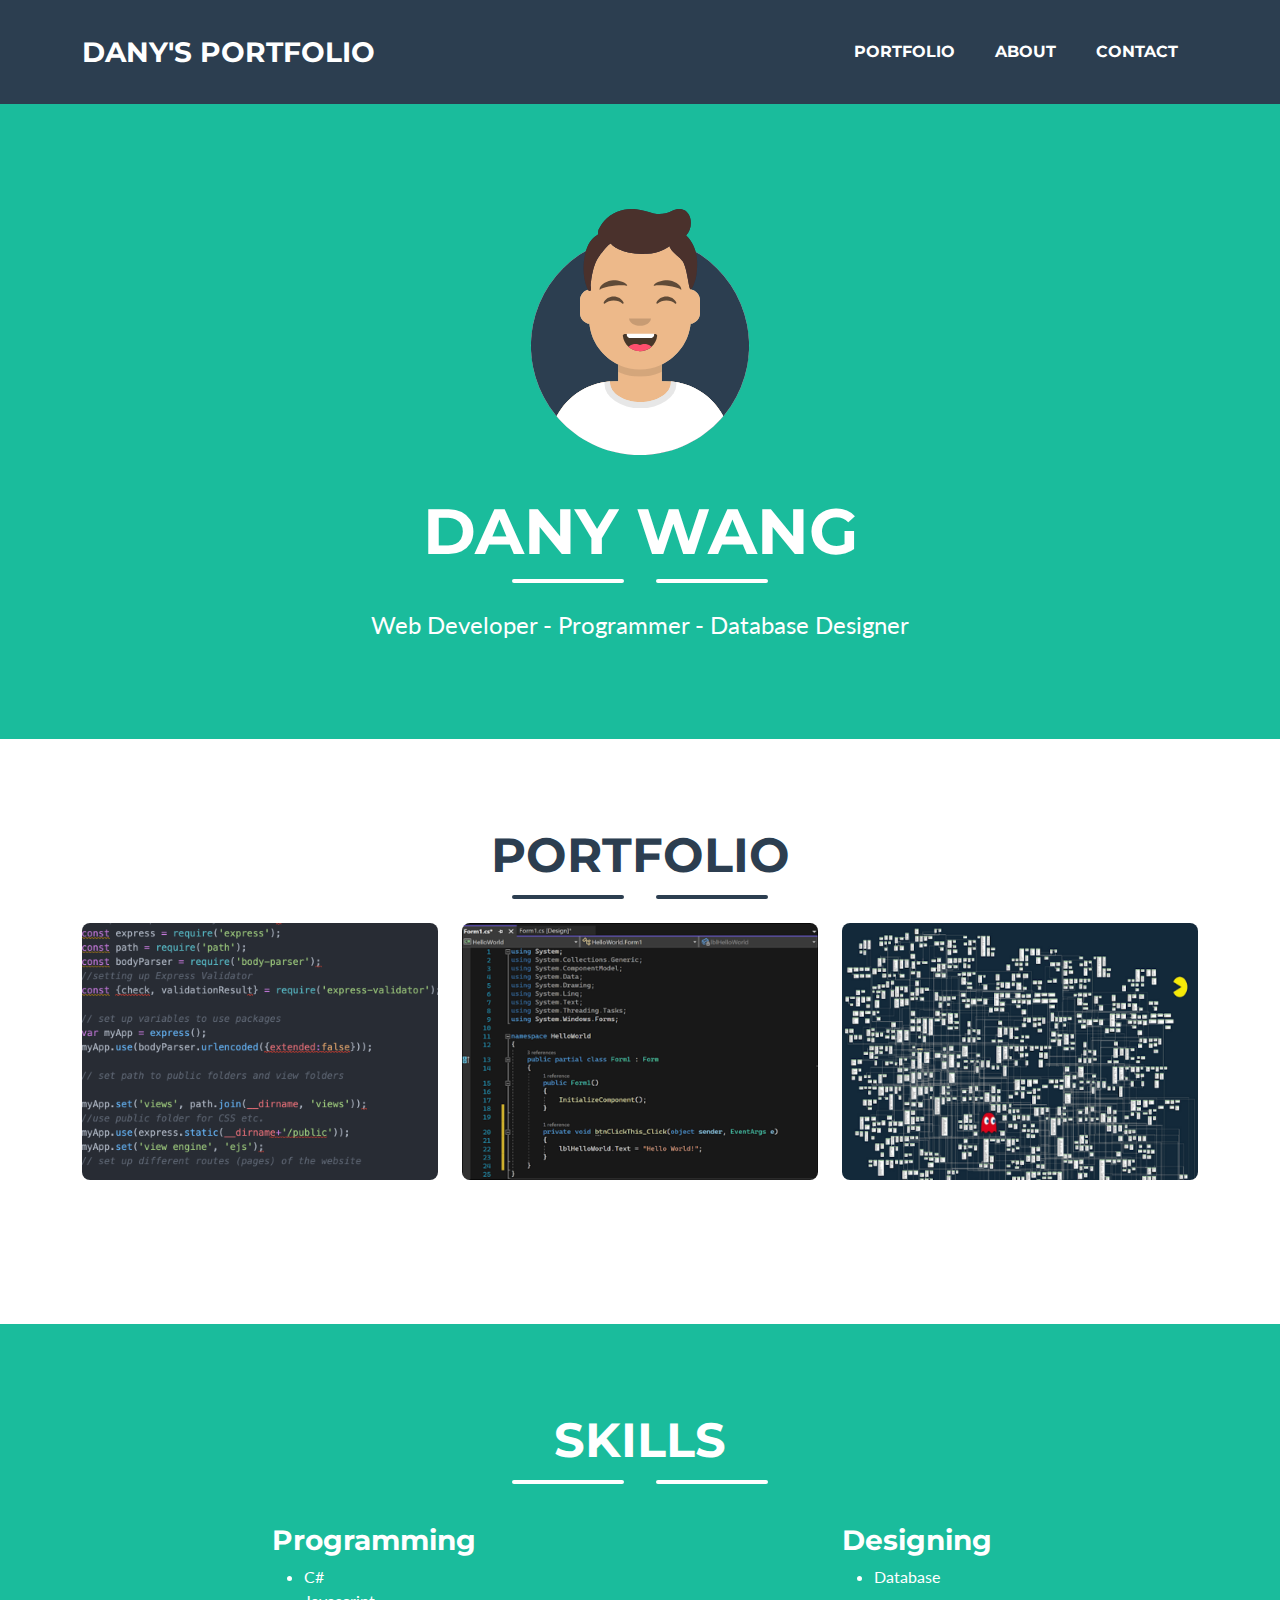
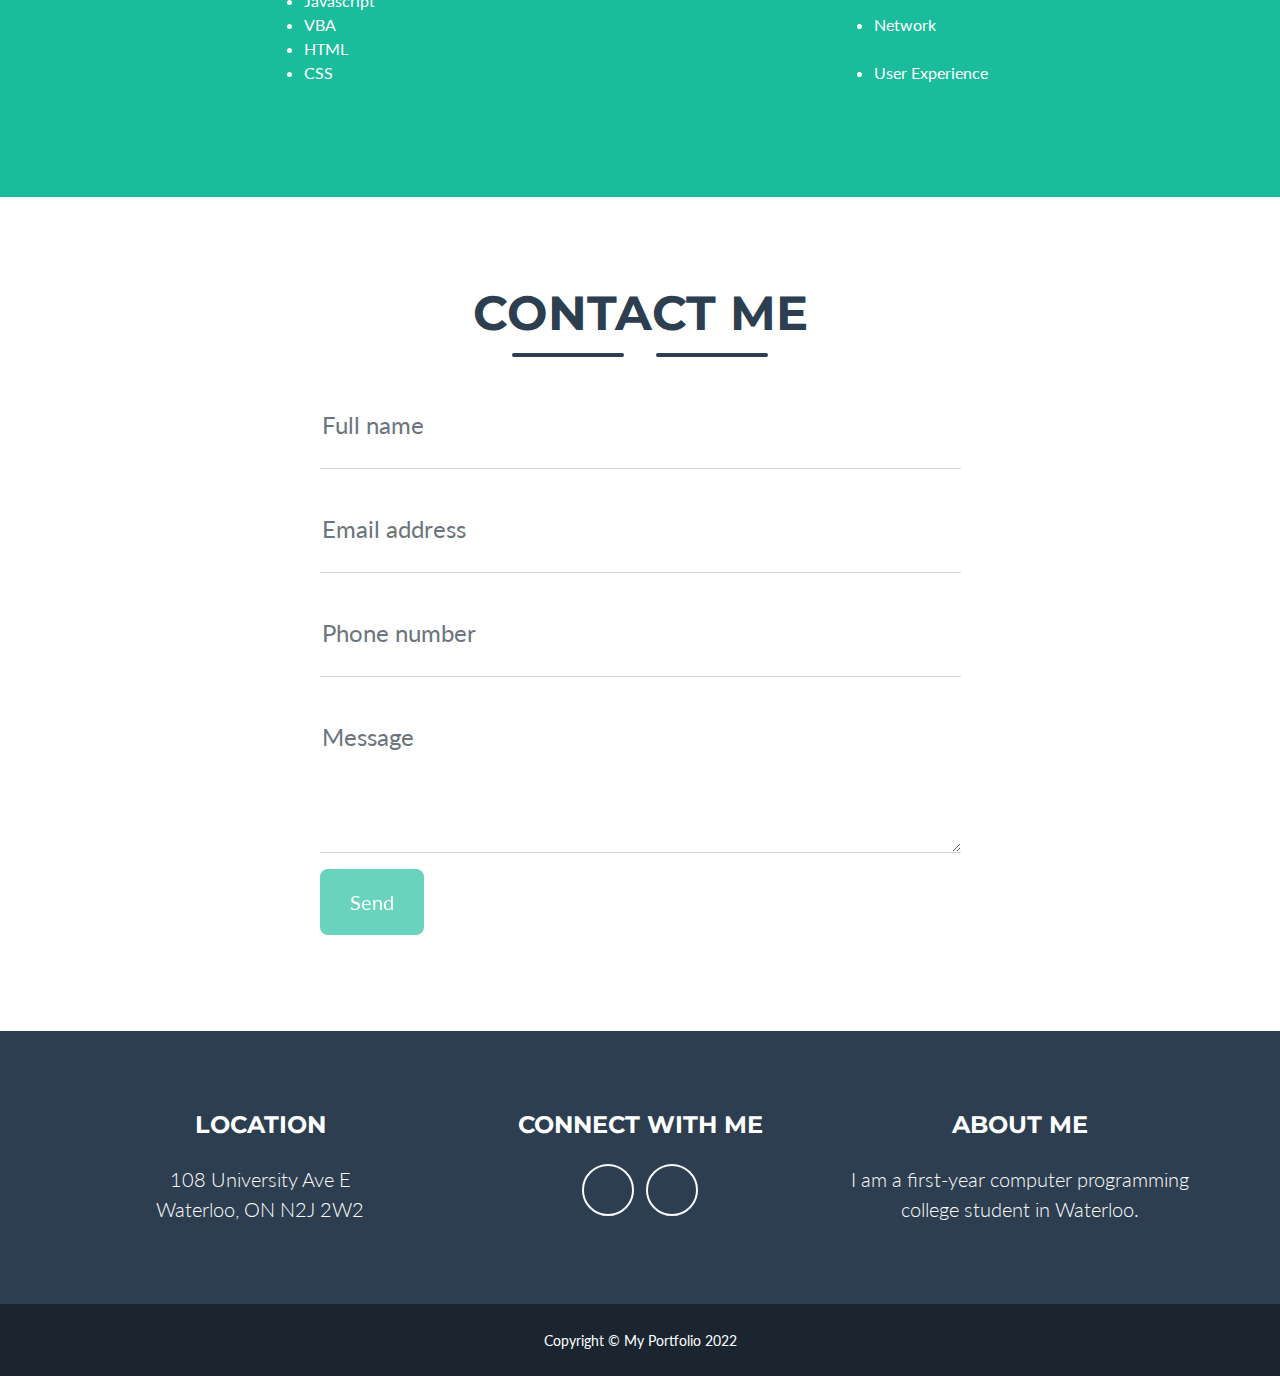
==== cloud_portforlio/index.html @ 2b86fd86 "Add files via upload" ====
<!DOCTYPE html>
<html lang="en">
    <head>
        <meta charset="utf-8" />
        <meta name="viewport" content="width=device-width, initial-scale=1, shrink-to-fit=no" />
        <meta name="description" content="" />
        <meta name="author" content="" />
        <title>Cloud Portfolio Page</title>
        <!-- Favicon-->
        <link rel="icon" type="image/x-icon" href="assets/favicon.ico" />
        <!-- Font Awesome icons (free version)-->
        <script src="https://use.fontawesome.com/releases/v5.15.4/js/all.js" crossorigin="anonymous"></script>
        <!-- Google fonts-->
        <link href="https://fonts.googleapis.com/css?family=Montserrat:400,700" rel="stylesheet" type="text/css" />
        <link href="https://fonts.googleapis.com/css?family=Lato:400,700,400italic,700italic" rel="stylesheet" type="text/css" />
        <!-- Core theme CSS (includes Bootstrap)-->
        <link href="css/styles.css" rel="stylesheet" />
    </head>
    <body id="page-top">
        <!-- Navigation-->
        <nav class="navbar navbar-expand-lg bg-secondary text-uppercase fixed-top" id="mainNav">
            <div class="container">
                <a class="navbar-brand" href="#page-top">Dany's Portfolio</a>
                <button class="navbar-toggler text-uppercase font-weight-bold bg-primary text-white rounded" type="button" data-bs-toggle="collapse" data-bs-target="#navbarResponsive" aria-controls="navbarResponsive" aria-expanded="false" aria-label="Toggle navigation">
                    Menu
                    <i class="fas fa-bars"></i>
                </button>
                <div class="collapse navbar-collapse" id="navbarResponsive">
                    <ul class="navbar-nav ms-auto">
                        <li class="nav-item mx-0 mx-lg-1"><a class="nav-link py-3 px-0 px-lg-3 rounded" href="#portfolio">Portfolio</a></li>
                        <li class="nav-item mx-0 mx-lg-1"><a class="nav-link py-3 px-0 px-lg-3 rounded" href="#about">About</a></li>
                        <li class="nav-item mx-0 mx-lg-1"><a class="nav-link py-3 px-0 px-lg-3 rounded" href="#contact">Contact</a></li>
                    </ul>
                </div>
            </div>
        </nav>
        <!-- Masthead-->
        <header class="masthead bg-primary text-white text-center">
            <div class="container d-flex align-items-center flex-column">
                <!-- Masthead Avatar Image-->
                <img class="masthead-avatar mb-5" src="assets/img/avataaars.svg" alt="..." />
                <!-- Masthead Heading-->
                <h1 class="masthead-heading text-uppercase mb-0">Dany Wang</h1>
                <!-- Icon Divider-->
                <div class="divider-custom divider-light">
                    <div class="divider-custom-line"></div>
                    <div class="divider-custom-icon"><i class="fas fa-star"></i></div>
                    <div class="divider-custom-line"></div>
                </div>
                <!-- Masthead Subheading-->
                <p class="masthead-subheading font-weight-light mb-0">Web Developer - Programmer - Database Designer</p>
            </div>
        </header>
        <!-- Portfolio Section-->
        <section class="page-section portfolio" id="portfolio">
            <div class="container">
                <!-- Portfolio Section Heading-->
                <h2 class="page-section-heading text-center text-uppercase text-secondary mb-0">Portfolio</h2>
                <!-- Icon Divider-->
                <div class="divider-custom">
                    <div class="divider-custom-line"></div>
                    <div class="divider-custom-icon"><i class="fas fa-star"></i></div>
                    <div class="divider-custom-line"></div>
                </div>
                <!-- Portfolio Grid Items-->
                <div class="row justify-content-center">
                    <!-- Portfolio Item 1-->
                    <div class="col-md-6 col-lg-4 mb-5">
                        <div class="portfolio-item mx-auto" data-bs-toggle="modal" data-bs-target="#portfolioModal1">
                            <div class="portfolio-item-caption d-flex align-items-center justify-content-center h-100 w-100">
                                <div class="portfolio-item-caption-content text-center text-white"><i class="fas fa-plus fa-3x"></i></div>
                            </div>
                            <img class="img-fluid" src="assets/img/portfolio/javascript.png" alt="..." />
                        </div>
                    </div>
                    <!-- Portfolio Item 2-->
                    <div class="col-md-6 col-lg-4 mb-5">
                        <div class="portfolio-item mx-auto" data-bs-toggle="modal" data-bs-target="#portfolioModal2">
                            <div class="portfolio-item-caption d-flex align-items-center justify-content-center h-100 w-100">
                                <div class="portfolio-item-caption-content text-center text-white"><i class="fas fa-plus fa-3x"></i></div>
                            </div>
                            <img class="img-fluid" src="assets/img/portfolio/csharp.png" alt="..." />
                        </div>
                    </div>
                    <!-- Portfolio Item 3-->
                    <div class="col-md-6 col-lg-4 mb-5">
                        <div class="portfolio-item mx-auto" data-bs-toggle="modal" data-bs-target="#portfolioModal3">
                            <div class="portfolio-item-caption d-flex align-items-center justify-content-center h-100 w-100">
                                <div class="portfolio-item-caption-content text-center text-white"><i class="fas fa-plus fa-3x"></i></div>
                            </div>
                            <img class="img-fluid" src="assets/img/portfolio/database.png" alt="..." />
                        </div>
                    </div>
                    <!-- Portfolio Item 4-->
                    <!-- <div class="col-md-6 col-lg-4 mb-5 mb-lg-0">
                        <div class="portfolio-item mx-auto" data-bs-toggle="modal" data-bs-target="#portfolioModal4">
                            <div class="portfolio-item-caption d-flex align-items-center justify-content-center h-100 w-100">
                                <div class="portfolio-item-caption-content text-center text-white"><i class="fas fa-plus fa-3x"></i></div>
                            </div>
                            <img class="img-fluid" src="assets/img/portfolio/game.png" alt="..." />
                        </div>
                    </div> -->
                    <!-- Portfolio Item 5-->
                    <!-- <div class="col-md-6 col-lg-4 mb-5 mb-md-0">
                        <div class="portfolio-item mx-auto" data-bs-toggle="modal" data-bs-target="#portfolioModal5">
                            <div class="portfolio-item-caption d-flex align-items-center justify-content-center h-100 w-100">
                                <div class="portfolio-item-caption-content text-center text-white"><i class="fas fa-plus fa-3x"></i></div>
                            </div>
                            <img class="img-fluid" src="assets/img/portfolio/safe.png" alt="..." />
                        </div>
                    </div> -->
                    <!-- Portfolio Item 6-->
                    <!-- <div class="col-md-6 col-lg-4">
                        <div class="portfolio-item mx-auto" data-bs-toggle="modal" data-bs-target="#portfolioModal6">
                            <div class="portfolio-item-caption d-flex align-items-center justify-content-center h-100 w-100">
                                <div class="portfolio-item-caption-content text-center text-white"><i class="fas fa-plus fa-3x"></i></div>
                            </div>
                            <img class="img-fluid" src="assets/img/portfolio/submarine.png" alt="..." />
                        </div>
                    </div>
                </div> -->
            </div>
        </section>
        <!-- About Section-->
        <section class="page-section bg-primary text-white mb-0" id="about">
            <div class="container">
                <!-- About Section Heading-->
                <h2 class="page-section-heading text-center text-uppercase text-white">Skills</h2>
                <!-- Icon Divider-->
                <div class="divider-custom divider-light">
                    <div class="divider-custom-line"></div>
                    <div class="divider-custom-icon"><i class="fas fa-star"></i></div>
                    <div class="divider-custom-line"></div>
                </div>
                <!-- About Section Content-->
                <div class="row">
                    <div class="col-lg-4 ms-auto">
                        <p class="lead">
                            <h3>Programming</h3>
                            <ul>
                                <li>C#</li>
                                <li>Javascript</li>
                                <li>VBA</li>
                                <li>HTML</li>
                                <li>CSS</li>
                            </ul>
                        </p>
                    </div>
                    <div class="col-lg-4 me-auto">
                        <p class="lead">
                            <h3>Designing</h3>
                            <ul>
                                <li>Database</li>
                            </br>
                                <li>Network</li>
                        </br>
                                <li>User Experience</li>
                            </ul>
                        </p>
                    </div>
                </div>
                <!-- About Section Button-->
            </div>
        </section>
        <!-- Contact Section-->
        <section class="page-section" id="contact">
            <div class="container">
                <!-- Contact Section Heading-->
                <h2 class="page-section-heading text-center text-uppercase text-secondary mb-0">Contact Me</h2>
                <!-- Icon Divider-->
                <div class="divider-custom">
                    <div class="divider-custom-line"></div>
                    <div class="divider-custom-icon"><i class="fas fa-star"></i></div>
                    <div class="divider-custom-line"></div>
                </div>
                <!-- Contact Section Form-->
                <div class="row justify-content-center">
                    <div class="col-lg-8 col-xl-7">
                        <!-- * * * * * * * * * * * * * * *-->
                        <!-- * * SB Forms Contact Form * *-->
                        <!-- * * * * * * * * * * * * * * *-->
                        <!-- This form is pre-integrated with SB Forms.-->
                        <!-- To make this form functional, sign up at-->
                        <!-- https://startbootstrap.com/solution/contact-forms-->
                        <!-- to get an API token!-->
                        <form id="contactForm" data-sb-form-api-token="API_TOKEN">
                            <!-- Name input-->
                            <div class="form-floating mb-3">
                                <input class="form-control" id="name" type="text" placeholder="Enter your name..." data-sb-validations="required" />
                                <label for="name">Full name</label>
                                <div class="invalid-feedback" data-sb-feedback="name:required">A name is required.</div>
                            </div>
                            <!-- Email address input-->
                            <div class="form-floating mb-3">
                                <input class="form-control" id="email" type="email" placeholder="name@example.com" data-sb-validations="required,email" />
                                <label for="email">Email address</label>
                                <div class="invalid-feedback" data-sb-feedback="email:required">An email is required.</div>
                                <div class="invalid-feedback" data-sb-feedback="email:email">Email is not valid.</div>
                            </div>
                            <!-- Phone number input-->
                            <div class="form-floating mb-3">
                                <input class="form-control" id="phone" type="tel" placeholder="(123) 456-7890" data-sb-validations="required" />
                                <label for="phone">Phone number</label>
                                <div class="invalid-feedback" data-sb-feedback="phone:required">A phone number is required.</div>
                            </div>
                            <!-- Message input-->
                            <div class="form-floating mb-3">
                                <textarea class="form-control" id="message" type="text" placeholder="Enter your message here..." style="height: 10rem" data-sb-validations="required"></textarea>
                                <label for="message">Message</label>
                                <div class="invalid-feedback" data-sb-feedback="message:required">A message is required.</div>
                            </div>
                            <!-- Submit success message-->
                            <!---->
                            <!-- This is what your users will see when the form-->
                            <!-- has successfully submitted-->
                            <div class="d-none" id="submitSuccessMessage">
                                <div class="text-center mb-3">
                                    <div class="fw-bolder">Message sent successfully!</div>
                                    I'll get back to you soon!
                                </div>
                            </div>
                            <!-- Submit error message-->
                            <!---->
                            <!-- This is what your users will see when there is-->
                            <!-- an error submitting the form-->
                            <div class="d-none" id="submitErrorMessage"><div class="text-center text-danger mb-3">Error sending message!</div></div>
                            <!-- Submit Button-->
                            <button class="btn btn-primary btn-xl disabled" id="submitButton" type="submit">Send</button>
                        </form>
                    </div>
                </div>
            </div>
        </section>
        <!-- Footer-->
        <footer class="footer text-center">
            <div class="container">
                <div class="row">
                    <!-- Footer Location-->
                    <div class="col-lg-4 mb-5 mb-lg-0">
                        <h4 class="text-uppercase mb-4">Location</h4>
                        <p class="lead mb-0">
                            108 University Ave E
                            <br />
                            Waterloo, ON N2J 2W2
                        </p>
                    </div>
                    <!-- Footer Social Icons-->
                    <div class="col-lg-4 mb-5 mb-lg-0">
                        <h4 class="text-uppercase mb-4">Connect with Me</h4>
                        <a class="btn btn-outline-light btn-social mx-1" href="https://www.facebook.com/Dany.UWU.Dany/"><i class="fab fa-fw fa-facebook-f"></i></a>
                        <!-- <a class="btn btn-outline-light btn-social mx-1" href="#!"><i class="fab fa-fw fa-twitter"></i></a> -->
                        <a class="btn btn-outline-light btn-social mx-1" href="https://www.linkedin.com/in/dany-wang-478772219/"><i class="fab fa-fw fa-linkedin-in"></i></a>
                        <!-- <a class="btn btn-outline-light btn-social mx-1" href="#!"><i class="fab fa-fw fa-dribbble"></i></a> -->
                    </div>
                    <!-- Footer About Text-->
                    <div class="col-lg-4">
                        <h4 class="text-uppercase mb-4">About Me</h4>
                        <p class="lead mb-0">
                            I am a first-year computer programming college student in Waterloo.
                        </p>
                    </div>
                </div>
            </div>
        </footer>
        <!-- Copyright Section-->
        <div class="copyright py-4 text-center text-white">
            <div class="container"><small>Copyright &copy; My Portfolio 2022</small></div>
        </div>
        <!-- Portfolio Modals-->
        <!-- Portfolio Modal 1-->
        <div class="portfolio-modal modal fade" id="portfolioModal1" tabindex="-1" aria-labelledby="portfolioModal1" aria-hidden="true">
            <div class="modal-dialog modal-xl">
                <div class="modal-content">
                    <div class="modal-header border-0"><button class="btn-close" type="button" data-bs-dismiss="modal" aria-label="Close"></button></div>
                    <div class="modal-body text-center pb-5">
                        <div class="container">
                            <div class="row justify-content-center">
                                <div class="col-lg-8">
                                    <!-- Portfolio Modal - Title-->
                                    <h2 class="portfolio-modal-title text-secondary text-uppercase mb-0">Web Development</h2>
                                    <!-- Icon Divider-->
                                    <div class="divider-custom">
                                        <div class="divider-custom-line"></div>
                                        <div class="divider-custom-icon"><i class="fas fa-star"></i></div>
                                        <div class="divider-custom-line"></div>
                                    </div>
                                    <!-- Portfolio Modal - Image-->
                                    <img class="img-fluid rounded mb-5" src="assets/img/portfolio/javascript.png" alt="..." />
                                    <!-- Portfolio Modal - Text-->
                                    <p class="mb-4">A form using node and express framework with server-side validation.</p>
                                    <button class="btn btn-primary" onclick="window.location.href='https://github.com/Dany-UwU/laughing-pancake/blob/main/InClass4.zip';" data-bs-dismiss="modal">
                                        <!-- <i class="fas fa-times fa-fw"></i> -->
                                        View Detail
                                    </button>
                                </div>
                            </div>
                        </div>
                    </div>
                </div>
            </div>
        </div>
        <!-- Portfolio Modal 2-->
        <div class="portfolio-modal modal fade" id="portfolioModal2" tabindex="-1" aria-labelledby="portfolioModal2" aria-hidden="true">
            <div class="modal-dialog modal-xl">
                <div class="modal-content">
                    <div class="modal-header border-0"><button class="btn-close" type="button" data-bs-dismiss="modal" aria-label="Close"></button></div>
                    <div class="modal-body text-center pb-5">
                        <div class="container">
                            <div class="row justify-content-center">
                                <div class="col-lg-8">
                                    <!-- Portfolio Modal - Title-->
                                    <h2 class="portfolio-modal-title text-secondary text-uppercase mb-0">Software Development</h2>
                                    <!-- Icon Divider-->
                                    <div class="divider-custom">
                                        <div class="divider-custom-line"></div>
                                        <div class="divider-custom-icon"><i class="fas fa-star"></i></div>
                                        <div class="divider-custom-line"></div>
                                    </div>
                                    <!-- Portfolio Modal - Image-->
                                    <img class="img-fluid rounded mb-5" src="assets/img/portfolio/csharp.png" alt="..." />
                                    <!-- Portfolio Modal - Text-->
                                    <p class="mb-4">An OOP .Net WinForm application.</p>
                                    <button class="btn btn-primary" onclick="window.location.href='https://github.com/Dany-UwU/laughing-pancake/blob/main/EncounterNotes.zip';" data-bs-dismiss="modal">
                                        <!-- <i class="fas fa-times fa-fw"></i> -->
                                        View Detail
                                    </button>
                                </div>
                            </div>
                        </div>
                    </div>
                </div>
            </div>
        </div>
        <!-- Portfolio Modal 3-->
        <div class="portfolio-modal modal fade" id="portfolioModal3" tabindex="-1" aria-labelledby="portfolioModal3" aria-hidden="true">
            <div class="modal-dialog modal-xl">
                <div class="modal-content">
                    <div class="modal-header border-0"><button class="btn-close" type="button" data-bs-dismiss="modal" aria-label="Close"></button></div>
                    <div class="modal-body text-center pb-5">
                        <div class="container">
                            <div class="row justify-content-center">
                                <div class="col-lg-8">
                                    <!-- Portfolio Modal - Title-->
                                    <h2 class="portfolio-modal-title text-secondary text-uppercase mb-0">Database Design</h2>
                                    <!-- Icon Divider-->
                                    <div class="divider-custom">
                                        <div class="divider-custom-line"></div>
                                        <div class="divider-custom-icon"><i class="fas fa-star"></i></div>
                                        <div class="divider-custom-line"></div>
                                    </div>
                                    <!-- Portfolio Modal - Image-->
                                    <img class="img-fluid rounded mb-5" src="assets/img/portfolio/database.png" alt="..." />
                                    <!-- Portfolio Modal - Text-->
                                    <p class="mb-4">An MS Access relational database design.</p>
                                    <button class="btn btn-primary" onclick="window.location.href='https://github.com/Dany-UwU/laughing-pancake/blob/main/firefighter.accdb';" data-bs-dismiss="modal">
                                        <!-- <i class="fas fa-times fa-fw"></i> -->
                                        View Detail
                                    </button>
                                </div>
                            </div>
                        </div>
                    </div>
                </div>
            </div>
        </div>
        <!-- Portfolio Modal 4-->
        <div class="portfolio-modal modal fade" id="portfolioModal4" tabindex="-1" aria-labelledby="portfolioModal4" aria-hidden="true">
            <div class="modal-dialog modal-xl">
                <div class="modal-content">
                    <div class="modal-header border-0"><button class="btn-close" type="button" data-bs-dismiss="modal" aria-label="Close"></button></div>
                    <div class="modal-body text-center pb-5">
                        <div class="container">
                            <div class="row justify-content-center">
                                <div class="col-lg-8">
                                    <!-- Portfolio Modal - Title-->
                                    <h2 class="portfolio-modal-title text-secondary text-uppercase mb-0">Controller</h2>
                                    <!-- Icon Divider-->
                                    <div class="divider-custom">
                                        <div class="divider-custom-line"></div>
                                        <div class="divider-custom-icon"><i class="fas fa-star"></i></div>
                                        <div class="divider-custom-line"></div>
                                    </div>
                                    <!-- Portfolio Modal - Image-->
                                    <img class="img-fluid rounded mb-5" src="assets/img/portfolio/game.png" alt="..." />
                                    <!-- Portfolio Modal - Text-->
                                    <p class="mb-4">Lorem ipsum dolor sit amet, consectetur adipisicing elit. Mollitia neque assumenda ipsam nihil, molestias magnam, recusandae quos quis inventore quisquam velit asperiores, vitae? Reprehenderit soluta, eos quod consequuntur itaque. Nam.</p>
                                    <button class="btn btn-primary" href="#!" data-bs-dismiss="modal">
                                        <i class="fas fa-times fa-fw"></i>
                                        Close Window
                                    </button>
                                </div>
                            </div>
                        </div>
                    </div>
                </div>
            </div>
        </div>
        <!-- Portfolio Modal 5-->
        <div class="portfolio-modal modal fade" id="portfolioModal5" tabindex="-1" aria-labelledby="portfolioModal5" aria-hidden="true">
            <div class="modal-dialog modal-xl">
                <div class="modal-content">
                    <div class="modal-header border-0"><button class="btn-close" type="button" data-bs-dismiss="modal" aria-label="Close"></button></div>
                    <div class="modal-body text-center pb-5">
                        <div class="container">
                            <div class="row justify-content-center">
                                <div class="col-lg-8">
                                    <!-- Portfolio Modal - Title-->
                                    <h2 class="portfolio-modal-title text-secondary text-uppercase mb-0">Locked Safe</h2>
                                    <!-- Icon Divider-->
                                    <div class="divider-custom">
                                        <div class="divider-custom-line"></div>
                                        <div class="divider-custom-icon"><i class="fas fa-star"></i></div>
                                        <div class="divider-custom-line"></div>
                                    </div>
                                    <!-- Portfolio Modal - Image-->
                                    <img class="img-fluid rounded mb-5" src="assets/img/portfolio/safe.png" alt="..." />
                                    <!-- Portfolio Modal - Text-->
                                    <p class="mb-4">Lorem ipsum dolor sit amet, consectetur adipisicing elit. Mollitia neque assumenda ipsam nihil, molestias magnam, recusandae quos quis inventore quisquam velit asperiores, vitae? Reprehenderit soluta, eos quod consequuntur itaque. Nam.</p>
                                    <button class="btn btn-primary" href="#!" data-bs-dismiss="modal">
                                        <i class="fas fa-times fa-fw"></i>
                                        Close Window
                                    </button>
                                </div>
                            </div>
                        </div>
                    </div>
                </div>
            </div>
        </div>
        <!-- Portfolio Modal 6-->
        <div class="portfolio-modal modal fade" id="portfolioModal6" tabindex="-1" aria-labelledby="portfolioModal6" aria-hidden="true">
            <div class="modal-dialog modal-xl">
                <div class="modal-content">
                    <div class="modal-header border-0"><button class="btn-close" type="button" data-bs-dismiss="modal" aria-label="Close"></button></div>
                    <div class="modal-body text-center pb-5">
                        <div class="container">
                            <div class="row justify-content-center">
                                <div class="col-lg-8">
                                    <!-- Portfolio Modal - Title-->
                                    <h2 class="portfolio-modal-title text-secondary text-uppercase mb-0">Submarine</h2>
                                    <!-- Icon Divider-->
                                    <div class="divider-custom">
                                        <div class="divider-custom-line"></div>
                                        <div class="divider-custom-icon"><i class="fas fa-star"></i></div>
                                        <div class="divider-custom-line"></div>
                                    </div>
                                    <!-- Portfolio Modal - Image-->
                                    <img class="img-fluid rounded mb-5" src="assets/img/portfolio/submarine.png" alt="..." />
                                    <!-- Portfolio Modal - Text-->
                                    <p class="mb-4">Lorem ipsum dolor sit amet, consectetur adipisicing elit. Mollitia neque assumenda ipsam nihil, molestias magnam, recusandae quos quis inventore quisquam velit asperiores, vitae? Reprehenderit soluta, eos quod consequuntur itaque. Nam.</p>
                                    <button class="btn btn-primary" href="#!" data-bs-dismiss="modal">
                                        <i class="fas fa-times fa-fw"></i>
                                        Close Window
                                    </button>
                                </div>
                            </div>
                        </div>
                    </div>
                </div>
            </div>
        </div>
        <!-- Bootstrap core JS-->
        <script src="https://cdn.jsdelivr.net/npm/bootstrap@5.1.3/dist/js/bootstrap.bundle.min.js"></script>
        <!-- Core theme JS-->
        <script src="js/scripts.js"></script>
        <!-- * * * * * * * * * * * * * * * * * * * * * * * * * * * * * * * * * * * * * * * *-->
        <!-- * *                               SB Forms JS                               * *-->
        <!-- * * Activate your form at https://startbootstrap.com/solution/contact-forms * *-->
        <!-- * * * * * * * * * * * * * * * * * * * * * * * * * * * * * * * * * * * * * * * *-->
        <script src="https://cdn.startbootstrap.com/sb-forms-latest.js"></script>
    </body>
</html>
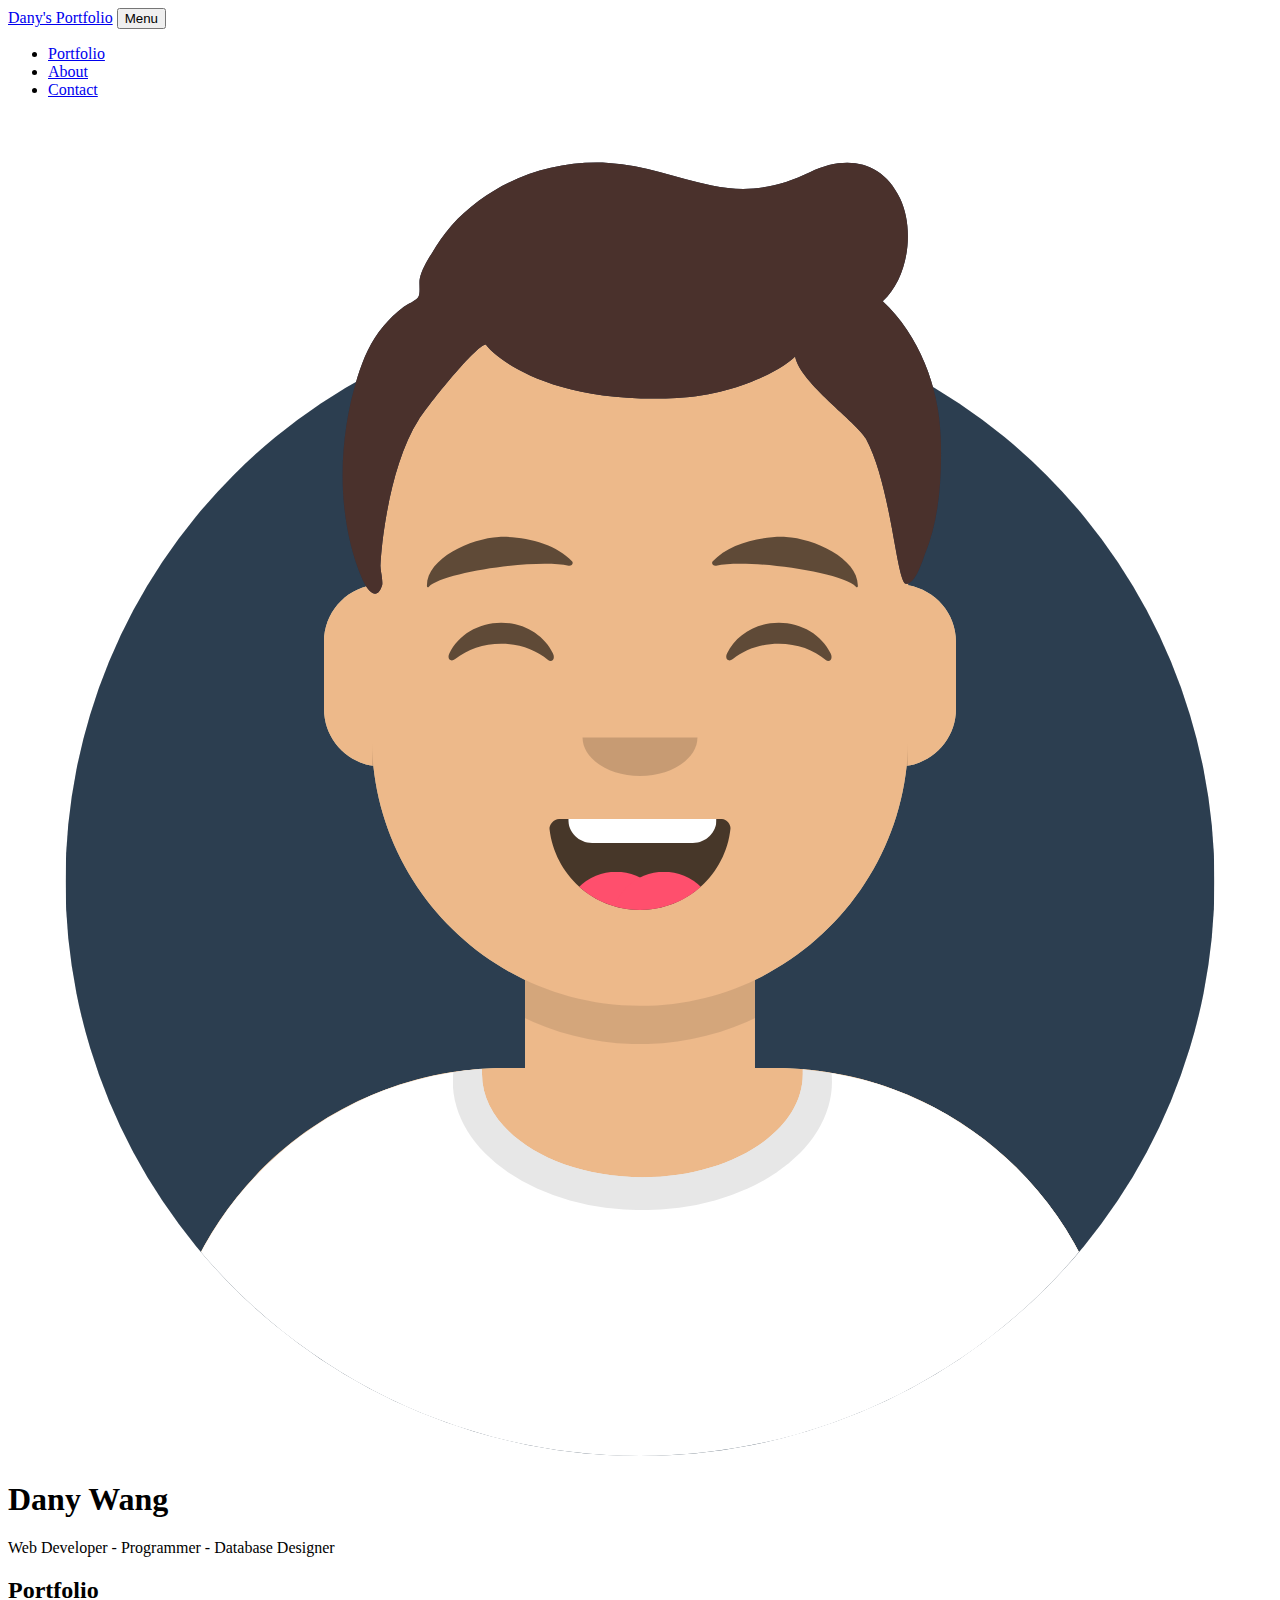
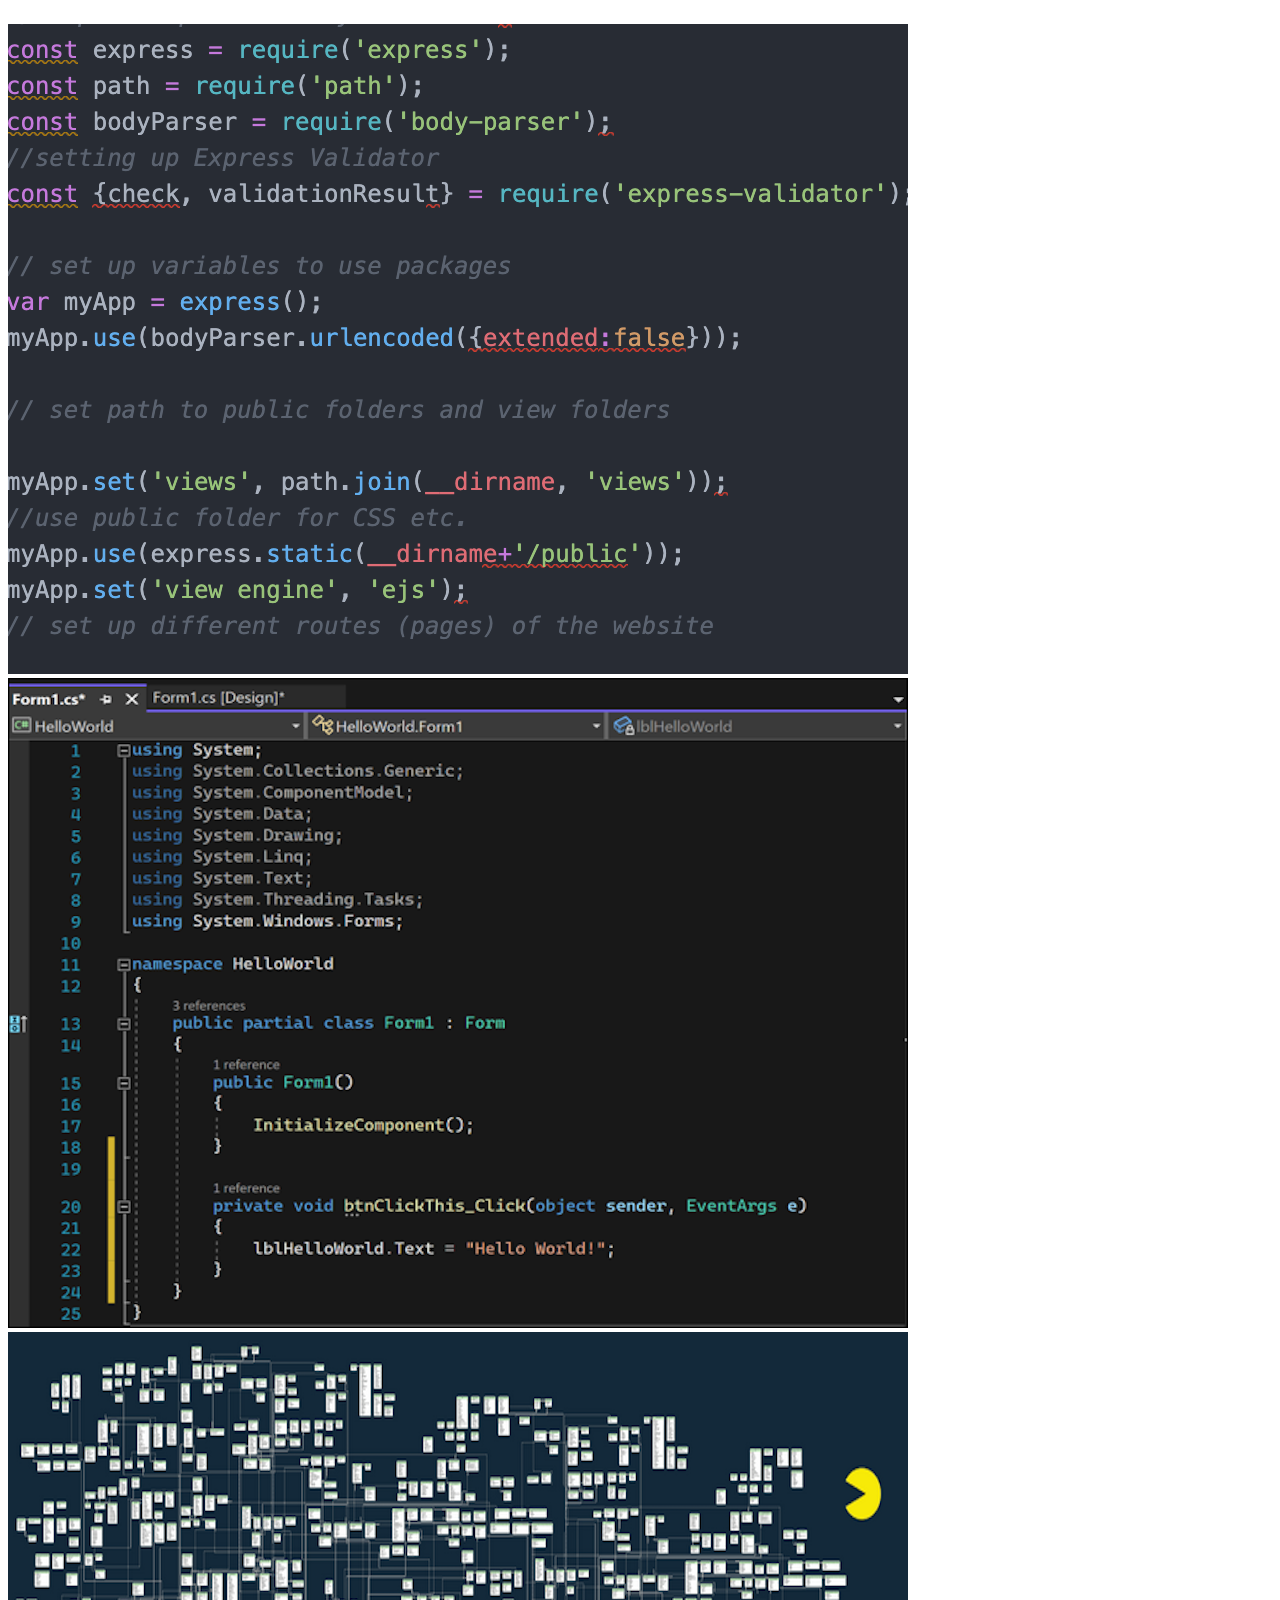
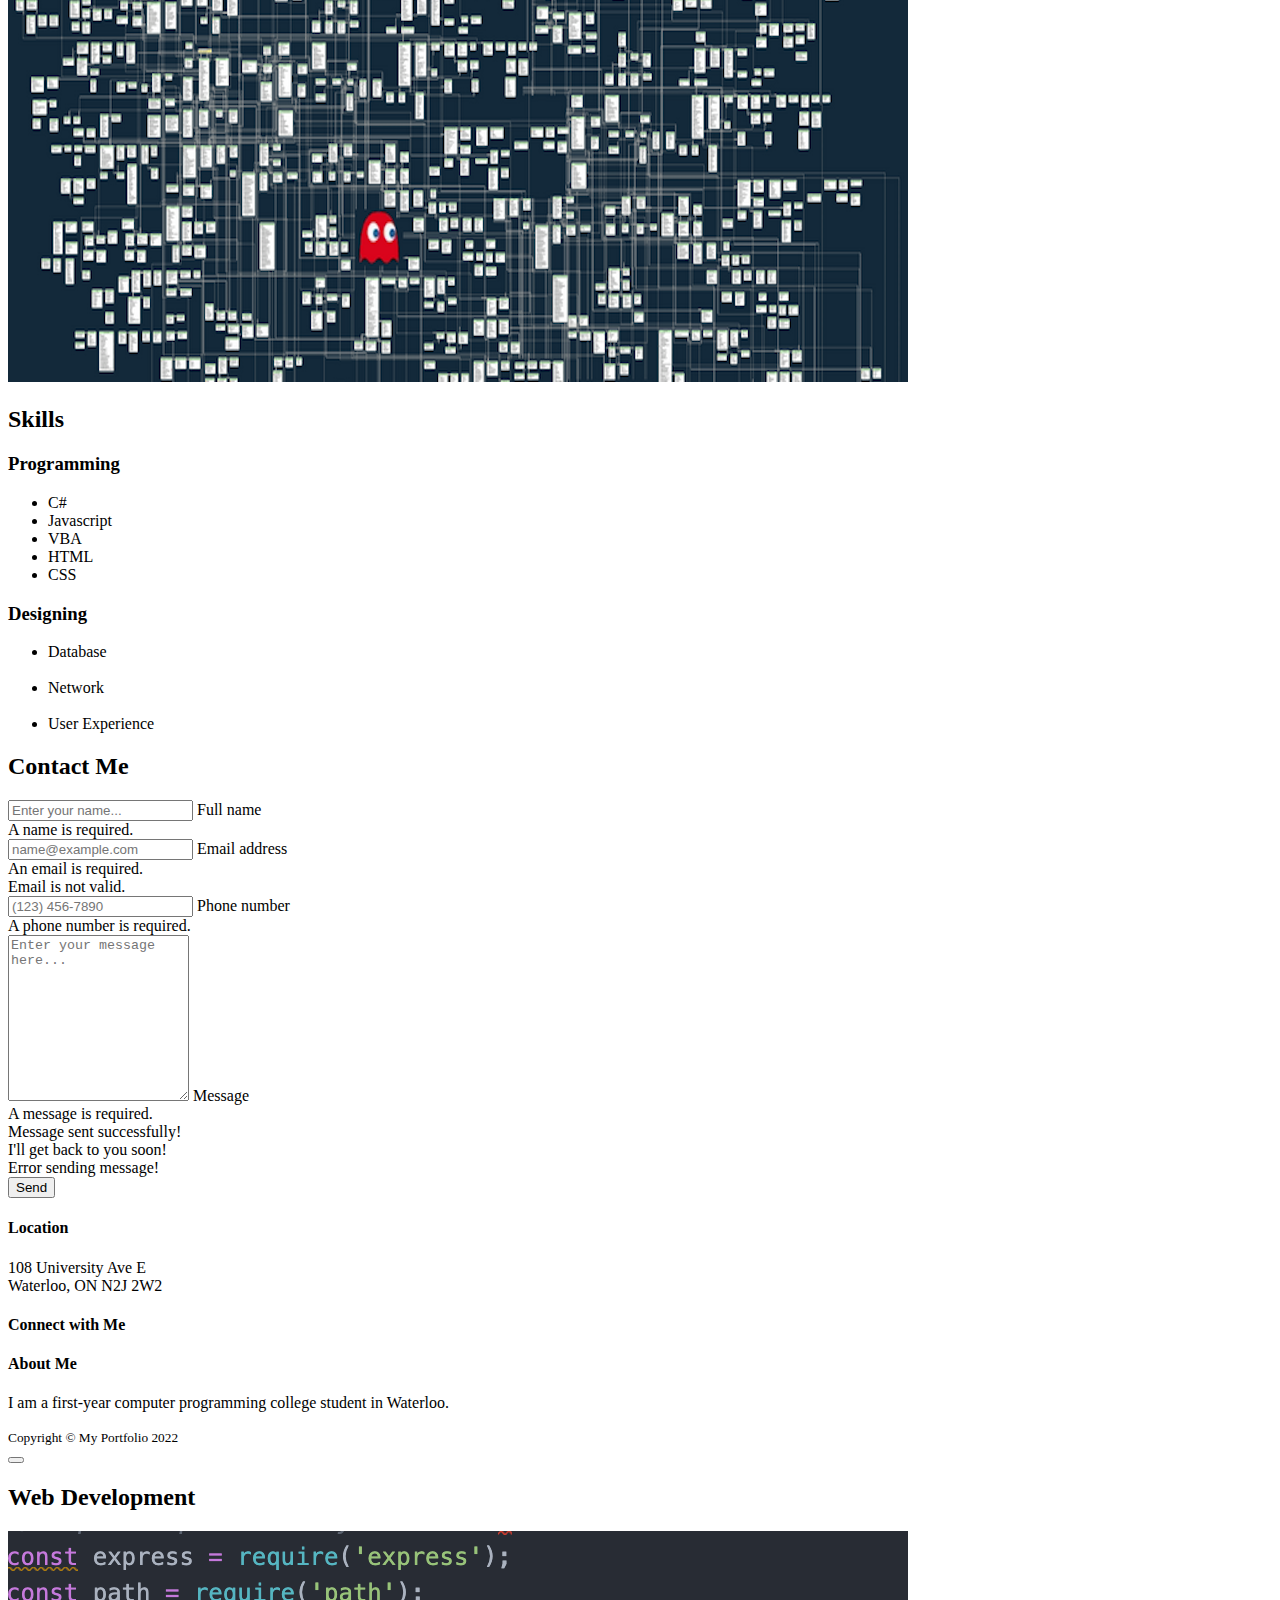
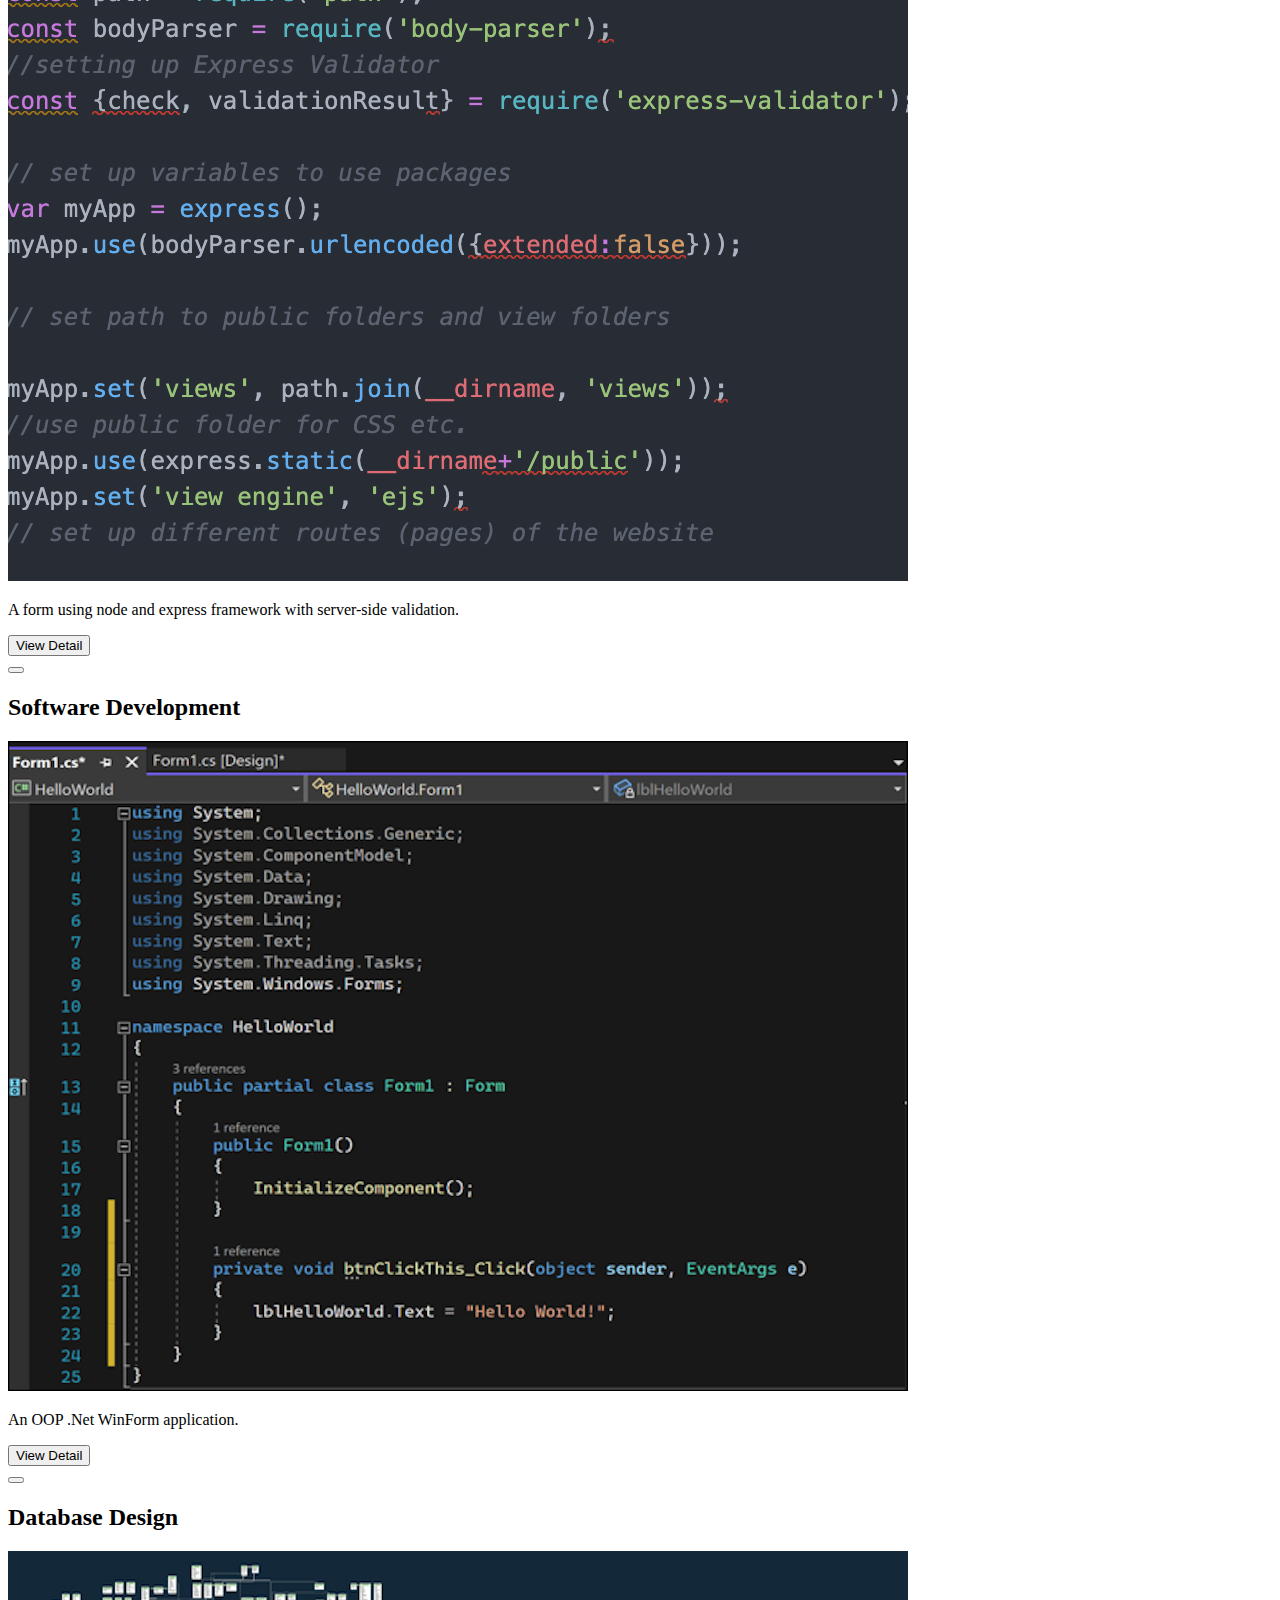
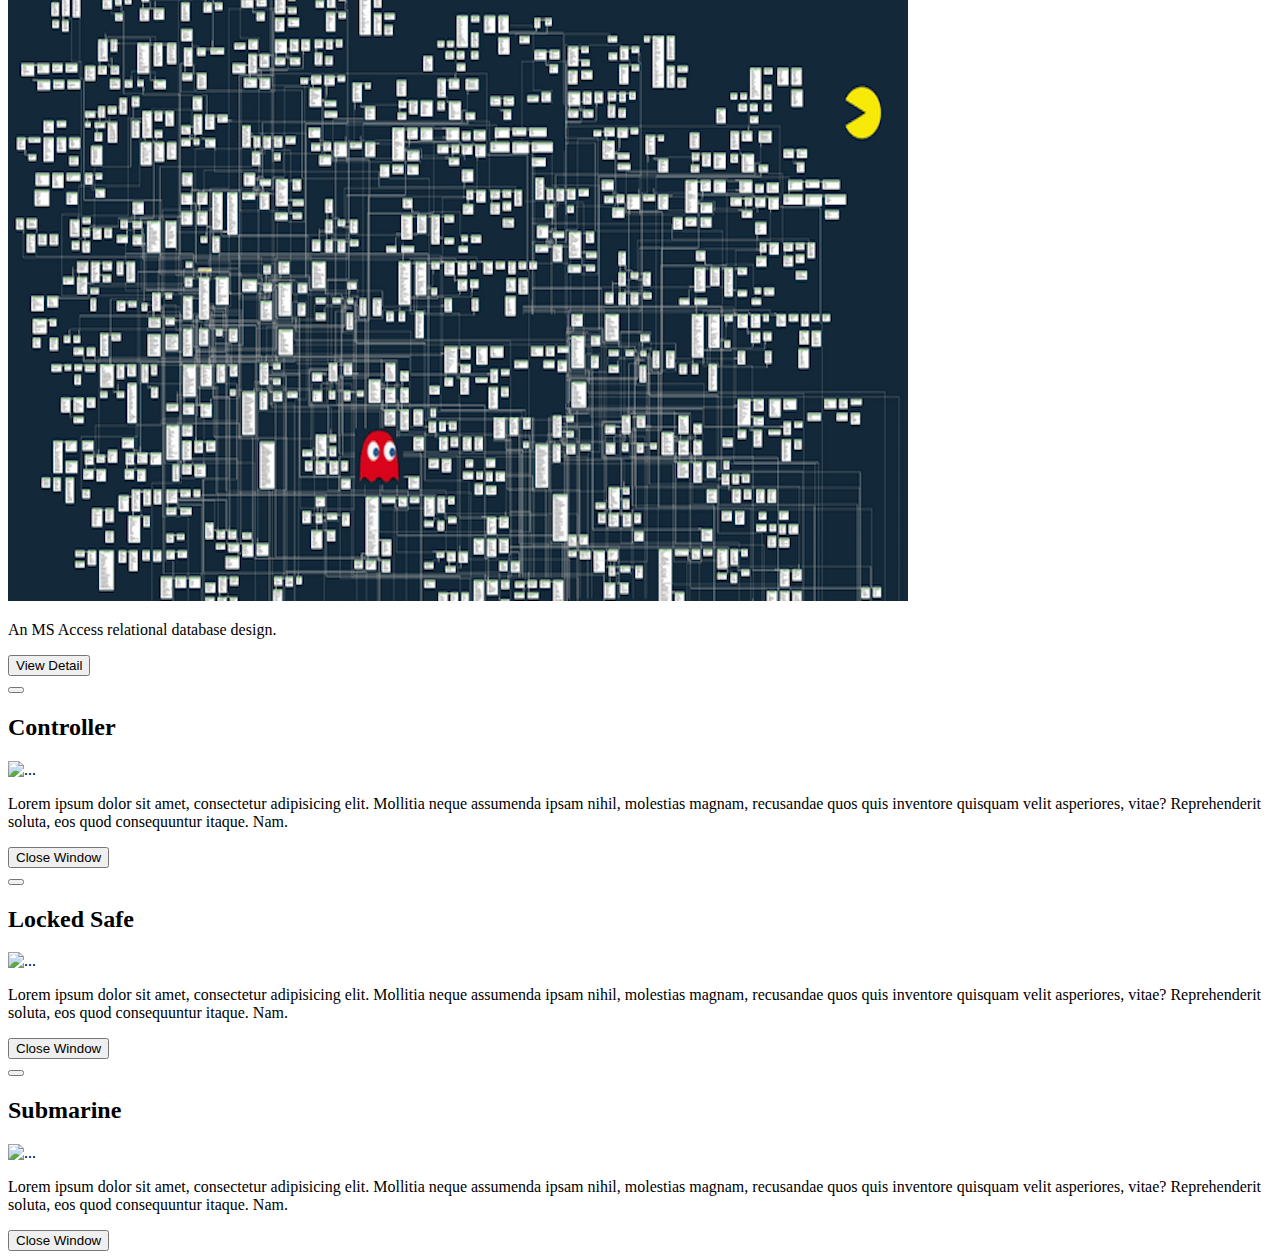
==== commit d7982a8a: "Add files via upload" ====
--- a/cloud_portforlio/index.html
+++ b/cloud_portforlio/index.html
@@ -14,7 +14,7 @@
         <link href="https://fonts.googleapis.com/css?family=Montserrat:400,700" rel="stylesheet" type="text/css" />
         <link href="https://fonts.googleapis.com/css?family=Lato:400,700,400italic,700italic" rel="stylesheet" type="text/css" />
         <!-- Core theme CSS (includes Bootstrap)-->
-        <link href="css/styles.css" rel="stylesheet" />
+        <link href="cloud_portforlio/css/styles.css" rel="stylesheet" />
     </head>
     <body id="page-top">
         <!-- Navigation-->
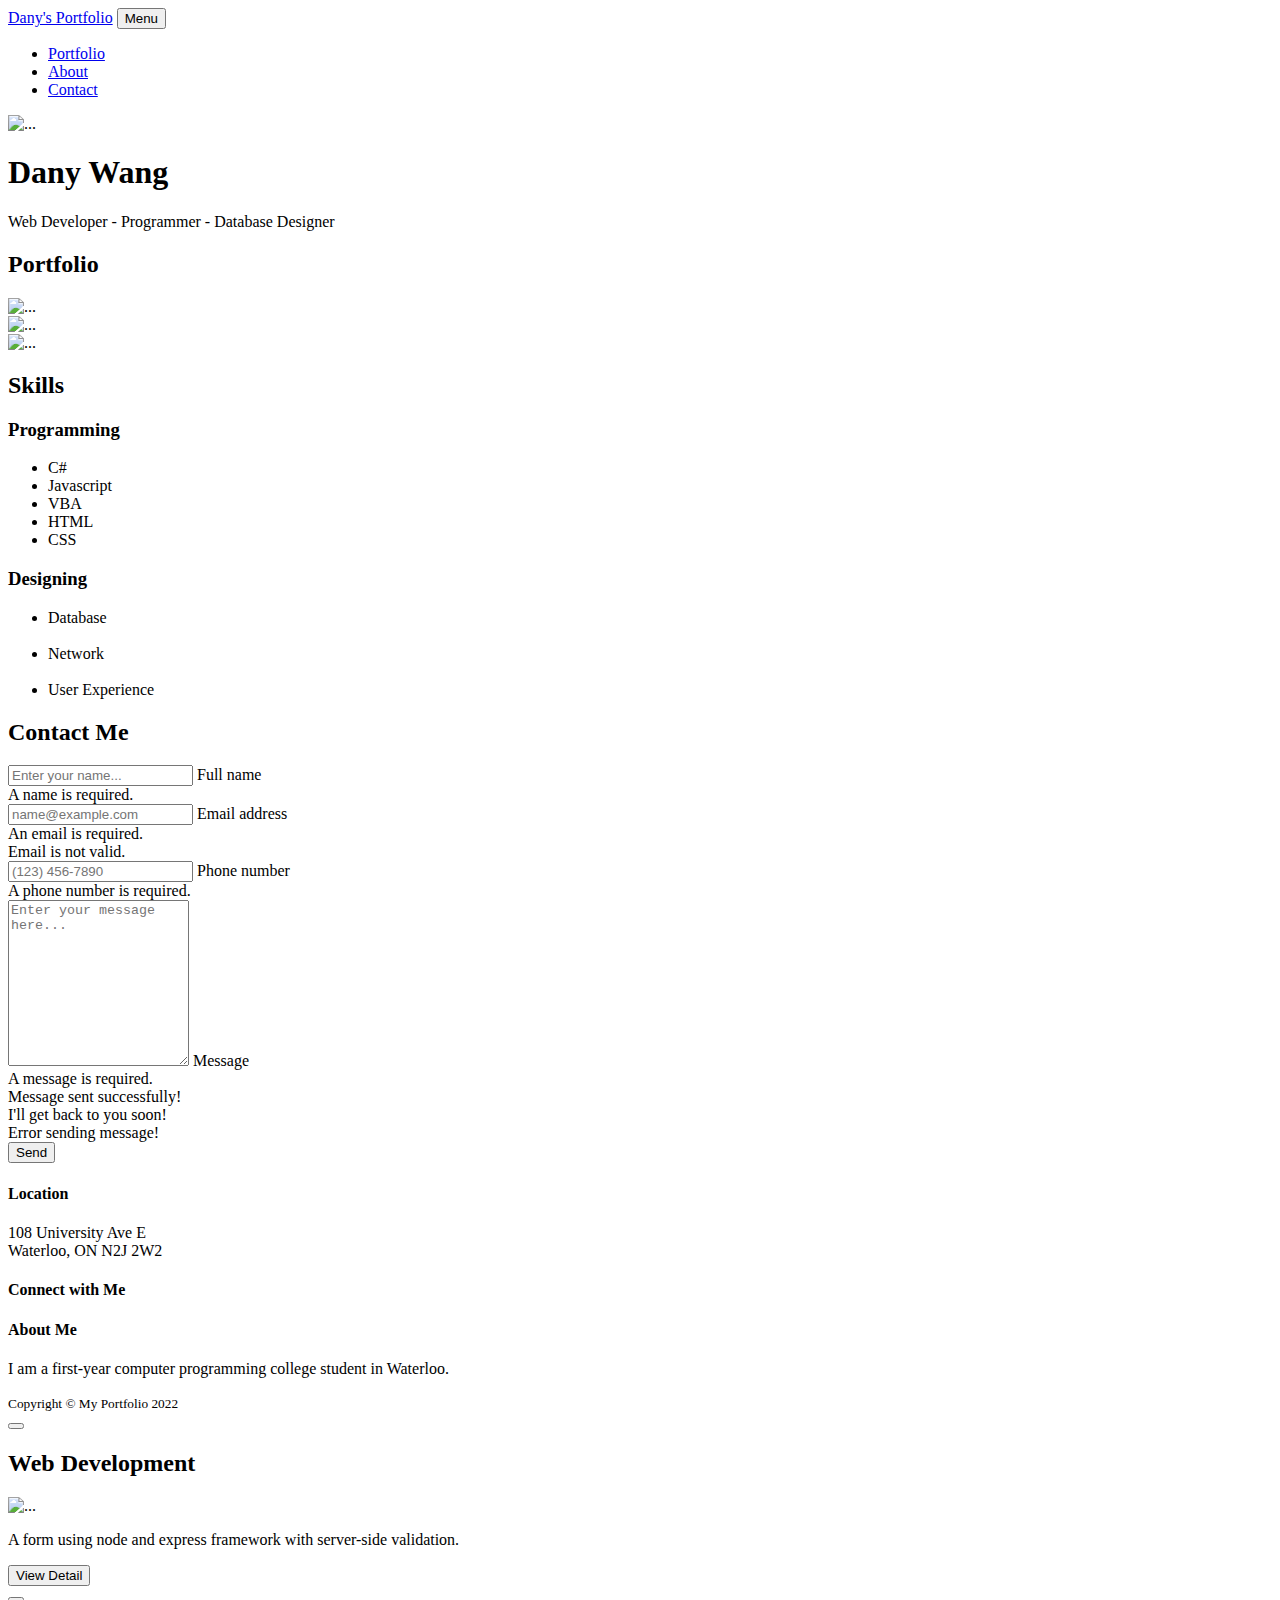
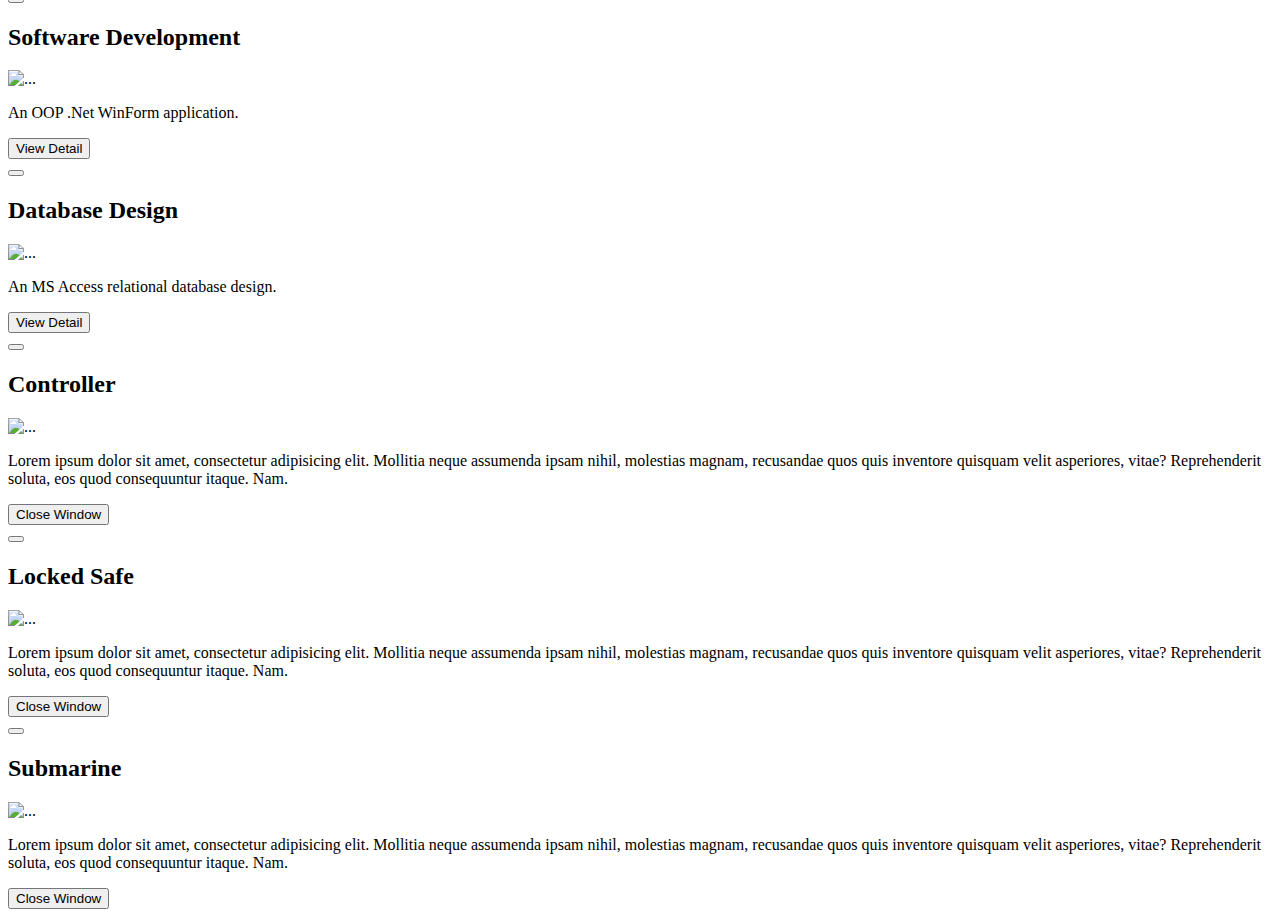
==== commit c961833f: "Add files via upload" ====
--- a/cloud_portforlio/index.html
+++ b/cloud_portforlio/index.html
@@ -38,7 +38,7 @@
         <header class="masthead bg-primary text-white text-center">
             <div class="container d-flex align-items-center flex-column">
                 <!-- Masthead Avatar Image-->
-                <img class="masthead-avatar mb-5" src="assets/img/avataaars.svg" alt="..." />
+                <img class="masthead-avatar mb-5" src="cloud_portforlio/assets/img/avataaars.svg" alt="..." />
                 <!-- Masthead Heading-->
                 <h1 class="masthead-heading text-uppercase mb-0">Dany Wang</h1>
                 <!-- Icon Divider-->
@@ -70,7 +70,7 @@
                             <div class="portfolio-item-caption d-flex align-items-center justify-content-center h-100 w-100">
                                 <div class="portfolio-item-caption-content text-center text-white"><i class="fas fa-plus fa-3x"></i></div>
                             </div>
-                            <img class="img-fluid" src="assets/img/portfolio/javascript.png" alt="..." />
+                            <img class="img-fluid" src="cloud_portforlio/assets/img/portfolio/javascript.png" alt="..." />
                         </div>
                     </div>
                     <!-- Portfolio Item 2-->
@@ -79,7 +79,7 @@
                             <div class="portfolio-item-caption d-flex align-items-center justify-content-center h-100 w-100">
                                 <div class="portfolio-item-caption-content text-center text-white"><i class="fas fa-plus fa-3x"></i></div>
                             </div>
-                            <img class="img-fluid" src="assets/img/portfolio/csharp.png" alt="..." />
+                            <img class="img-fluid" src="cloud_portforlio/assets/img/portfolio/csharp.png" alt="..." />
                         </div>
                     </div>
                     <!-- Portfolio Item 3-->
@@ -88,7 +88,7 @@
                             <div class="portfolio-item-caption d-flex align-items-center justify-content-center h-100 w-100">
                                 <div class="portfolio-item-caption-content text-center text-white"><i class="fas fa-plus fa-3x"></i></div>
                             </div>
-                            <img class="img-fluid" src="assets/img/portfolio/database.png" alt="..." />
+                            <img class="img-fluid" src="cloud_portforlio/assets/img/portfolio/database.png" alt="..." />
                         </div>
                     </div>
                     <!-- Portfolio Item 4-->
@@ -285,7 +285,7 @@
                                         <div class="divider-custom-line"></div>
                                     </div>
                                     <!-- Portfolio Modal - Image-->
-                                    <img class="img-fluid rounded mb-5" src="assets/img/portfolio/javascript.png" alt="..." />
+                                    <img class="img-fluid rounded mb-5" src="cloud_portforlio/assets/img/portfolio/javascript.png" alt="..." />
                                     <!-- Portfolio Modal - Text-->
                                     <p class="mb-4">A form using node and express framework with server-side validation.</p>
                                     <button class="btn btn-primary" onclick="window.location.href='https://github.com/Dany-UwU/laughing-pancake/blob/main/InClass4.zip';" data-bs-dismiss="modal">
@@ -317,7 +317,7 @@
                                         <div class="divider-custom-line"></div>
                                     </div>
                                     <!-- Portfolio Modal - Image-->
-                                    <img class="img-fluid rounded mb-5" src="assets/img/portfolio/csharp.png" alt="..." />
+                                    <img class="img-fluid rounded mb-5" src="cloud_portforlio/assets/img/portfolio/csharp.png" alt="..." />
                                     <!-- Portfolio Modal - Text-->
                                     <p class="mb-4">An OOP .Net WinForm application.</p>
                                     <button class="btn btn-primary" onclick="window.location.href='https://github.com/Dany-UwU/laughing-pancake/blob/main/EncounterNotes.zip';" data-bs-dismiss="modal">
@@ -349,7 +349,7 @@
                                         <div class="divider-custom-line"></div>
                                     </div>
                                     <!-- Portfolio Modal - Image-->
-                                    <img class="img-fluid rounded mb-5" src="assets/img/portfolio/database.png" alt="..." />
+                                    <img class="img-fluid rounded mb-5" src="cloud_portforlio/assets/img/portfolio/database.png" alt="..." />
                                     <!-- Portfolio Modal - Text-->
                                     <p class="mb-4">An MS Access relational database design.</p>
                                     <button class="btn btn-primary" onclick="window.location.href='https://github.com/Dany-UwU/laughing-pancake/blob/main/firefighter.accdb';" data-bs-dismiss="modal">
